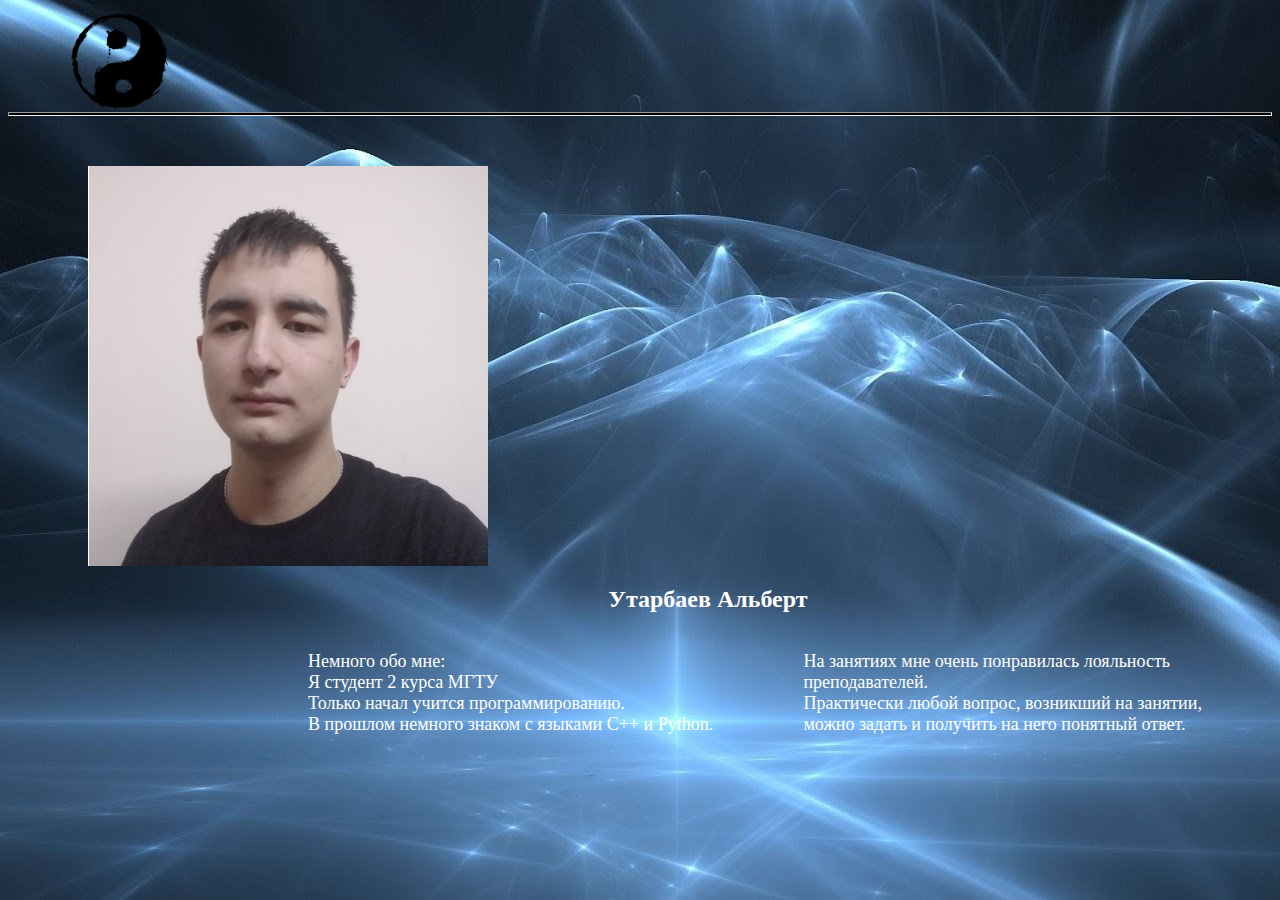
==== Profile/index.html @ 457f1260 "28.01" ====
<!DOCTYPE html>
<html lang="en">
<head>
    <link rel="stylesheet", href="style/styleProfile.css">
    <meta charset="UTF-8">
    <title>Профиль</title>
</head>
<body>
    <header>
        <a href="index.html">
            <img class="logo" src="image/logo.png">

            <hr>
        </a>
    </header>
    <main>
        <img class="PhotoProfile" src="image/PhotoProfile.png" align="center">

        <div class="bloc_profile">
            <h2 class="name_profile">Утарбаев Альберт</h2>

            <div class="info">
                <p class="info-aboutMe">
                    Немного обо мне:<br>
                    Я студент 2 курса МГТУ<br>
                    Только начал учится программированию.<br>
                    В прошлом немного знаком с языками C++ и Python.
                </p>

                <p class="info-wishes">
                    На занятиях мне очень понравилась лояльность преподавателей.<br>
                    Практически любой вопрос, возникший на занятии,<br>
                    можно задать и получить на него понятный ответ.<br>
                </p>
            </div>
        </div>
    </main>
</body>
</html>
---- Profile/style/styleProfile.css ----
body{
    background-image: url("../image/background.jpg");
    color: white;
}

main{
    margin-top: 50px;
}

hr{
    margin: 0;
    height: 2px;
    background-color: black;
}

.logo{
    height: 100px;
    width: 100px;
    padding-left: 5%;
}

.PhotoProfile{
    float: left;
    margin-left: 80px;
    height: 400px;
    width: 400px;
}

.bloc_profile{
    float: right;
    padding-right: 5%;
}

.name_profile{
    padding-left: calc(100% / 3);
}
.info{
    font-size: 18px
}

.info-aboutMe{
    float: left;
    width: 45%;
}

.info-wishes{
    float: right;
    width: 45%;
}
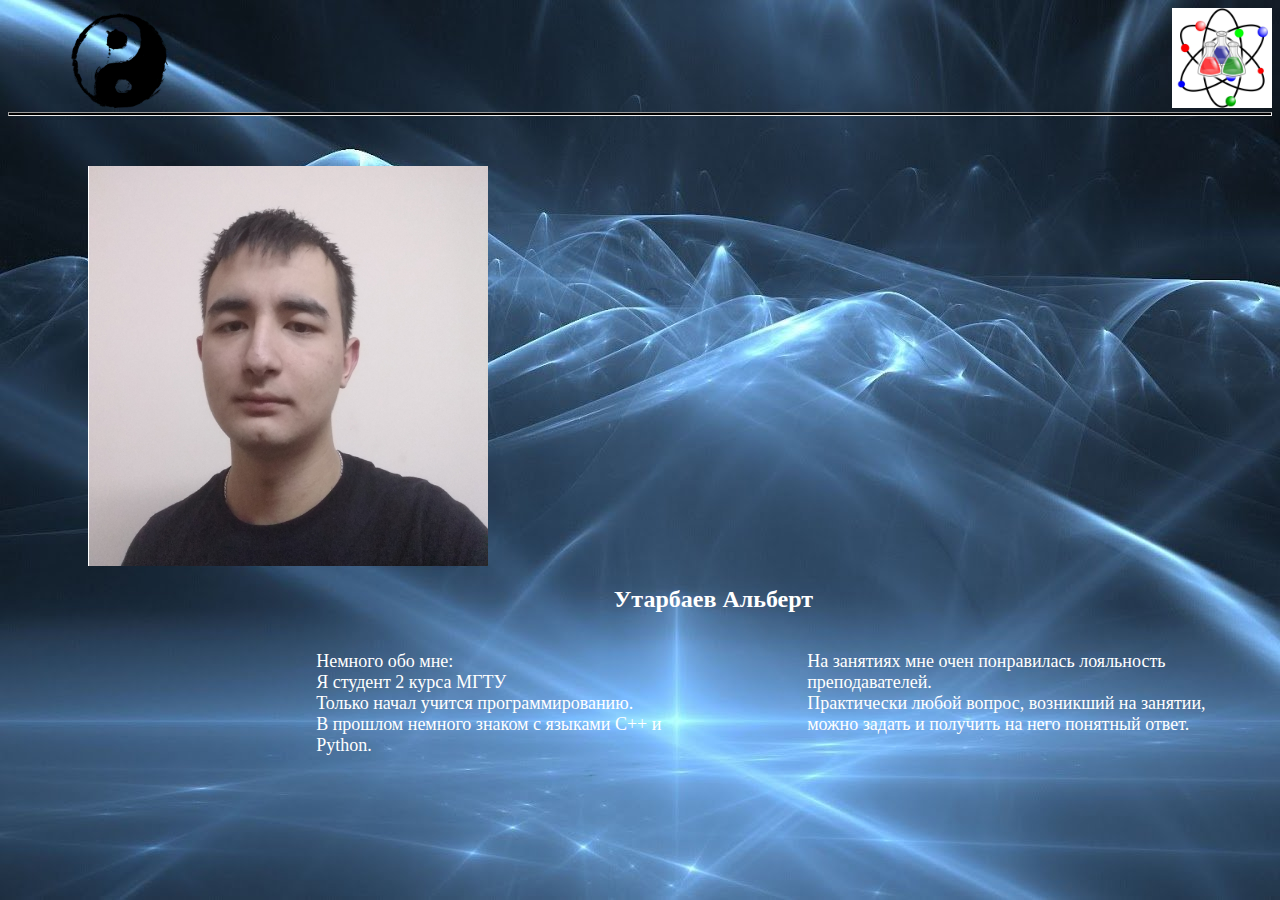
==== commit 430ceced: "31.01" ====
--- a/Profile/index.html
+++ b/Profile/index.html
@@ -1,24 +1,24 @@
 <!DOCTYPE html>
 <html lang="en">
 <head>
-    <link rel="stylesheet", href="style/styleProfile.css">
+    <link rel="stylesheet" href="style/styleProfile.css">
     <meta charset="UTF-8">
     <title>Профиль</title>
 </head>
 <body>
     <header>
         <a href="index.html">
-            <img class="logo" src="image/logo.png">
-
-            <hr>
+            <img class="logo" alt="Логотип" src="image/logo.png">
         </a>
+        <a href="table.html">
+            <img class="table" src="image/himuu.jpg">
+        </a>
+        <hr>
     </header>
     <main>
-        <img class="PhotoProfile" src="image/PhotoProfile.png" align="center">
-
+        <img class="PhotoProfile" src="image/PhotoProfile.png" alt="Фото профиля" align="center">
         <div class="bloc_profile">
             <h2 class="name_profile">Утарбаев Альберт</h2>
-
             <div class="info">
                 <p class="info-aboutMe">
                     Немного обо мне:<br>
@@ -26,9 +26,8 @@
                     Только начал учится программированию.<br>
                     В прошлом немного знаком с языками C++ и Python.
                 </p>
-
                 <p class="info-wishes">
-                    На занятиях мне очень понравилась лояльность преподавателей.<br>
+                    На занятиях мне очен понравилась лояльность преподавателей.<br>
                     Практически любой вопрос, возникший на занятии,<br>
                     можно задать и получить на него понятный ответ.<br>
                 </p>
--- a/Profile/style/styleProfile.css
+++ b/Profile/style/styleProfile.css
@@ -1,5 +1,10 @@
 body{
     background-image: url("../image/background.jpg");
+    color: white;
+}
+
+a{
+    text-decoration: none;
     color: white;
 }
 
@@ -47,3 +52,9 @@
     float: right;
     width: 45%;
 }
+
+.table{
+    float: right;
+    height: 100px;
+    width: 100px;
+}
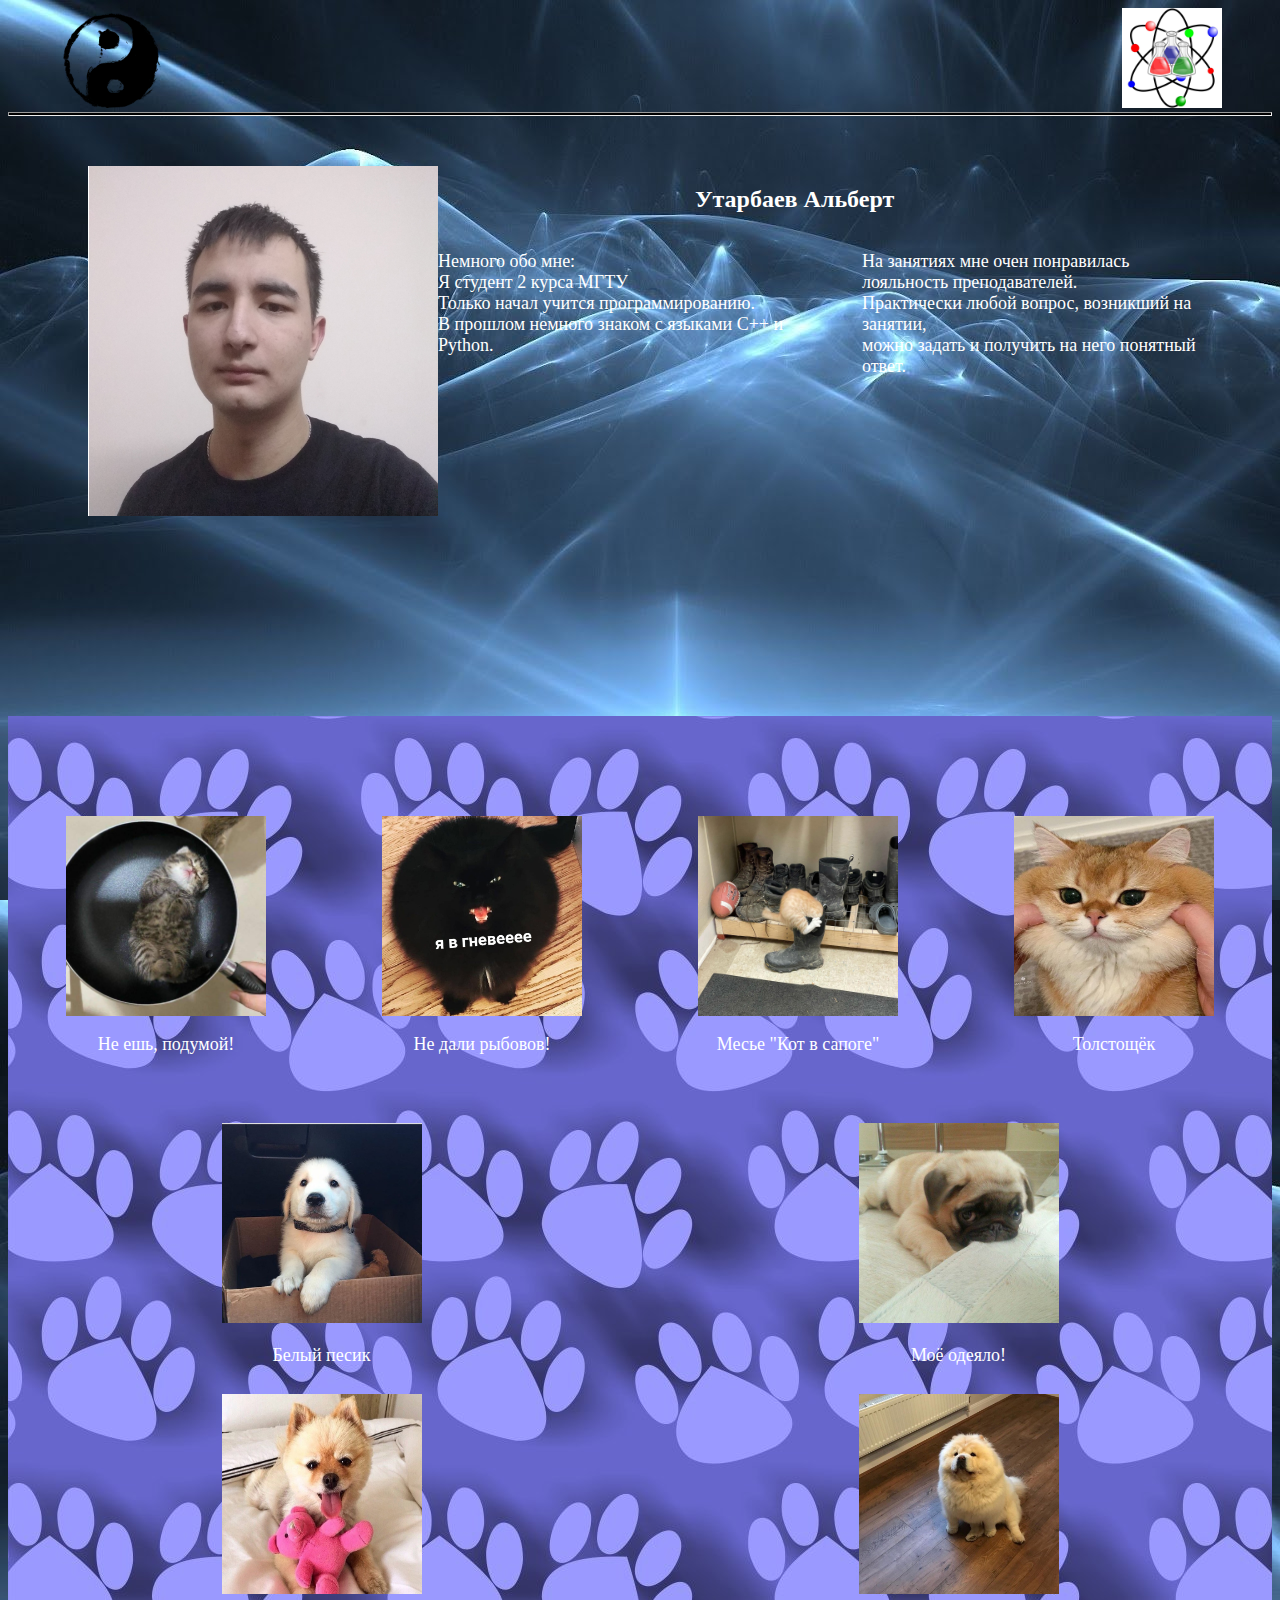
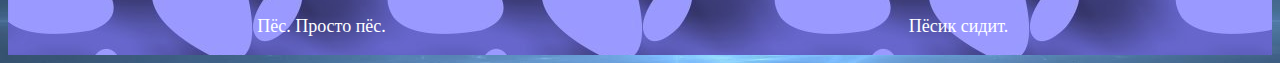
==== commit c675c663: "02.02" ====
--- a/Profile/index.html
+++ b/Profile/index.html
@@ -7,12 +7,14 @@
 </head>
 <body>
     <header>
-        <a href="index.html">
-            <img class="logo" alt="Логотип" src="image/logo.png">
-        </a>
-        <a href="table.html">
-            <img class="table" src="image/himuu.jpg">
-        </a>
+        <div class="container-header">
+            <a href="index.html">
+                <img class="logo" alt="Логотип" src="image/logo.png">
+            </a>
+            <a href="table.html">
+                <img class="table" src="image/himuu.jpg">
+            </a>
+        </div>
         <hr>
     </header>
     <main>
@@ -34,5 +36,43 @@
             </div>
         </div>
     </main>
+    <div class="Pictures">
+        <div class="container-boxes-cats">
+            <div class="box-cat">
+                <img class="image-animals" src="image/eat_cat.jpg">
+                <p class="text-animals">Не ешь, подумой!</p>
+            </div>
+            <div class="box-cat">
+                <img class="image-animals" src="image/angry_cat.jpg">
+                <p class="text-animals">Не дали рыбовов!</p>
+            </div>
+            <div class="box-cat">
+                <img class="image-animals" src="image/cat_boots.jpg">
+                <p class="text-animals">Месье "Кот в сапоге"</p>
+            </div>
+            <div class="box-cat">
+                <img class="image-animals" src="image/cat_cheeks.jpg">
+                <p class="text-animals">Толстощёк</p>
+            </div>
+        </div>
+        <div class="container-boxes-dogs">
+            <div class="box-dog">
+                <img class="image-animals" src="image/dog_white.jpg">
+                <p class="text-animals">Белый песик</p>
+            </div>
+            <div class="box-dog">
+                <img class="image-animals" src="image/dog_blanket.jpg">
+                <p class="text-animals">Моё одеяло!</p>
+            </div>
+            <div class="box-dog">
+                <img class="image-animals" src="image/dog_prostoDog.jpg">
+                <p class="text-animals">Пёс. Просто пёс.</p>
+            </div>
+            <div class="box-dog">
+                <img class="image-animals" src="image/dog_sit.jpg">
+                <p class="text-animals">Пёсик сидит.</p>
+            </div>
+        </div>
+    </div>
 </body>
 </html>--- a/Profile/style/styleProfile.css
+++ b/Profile/style/styleProfile.css
@@ -8,7 +8,15 @@
     color: white;
 }
 
+.container-header{
+    padding: 0 50px;
+    display: flex;
+    justify-content: space-between;
+}
+
 main{
+    display: flex;
+    justify-content: space-around;
     margin-top: 50px;
 }
 
@@ -25,14 +33,12 @@
 }
 
 .PhotoProfile{
-    float: left;
     margin-left: 80px;
-    height: 400px;
-    width: 400px;
+    height: 350px;
+    width: 350px;
 }
 
 .bloc_profile{
-    float: right;
     padding-right: 5%;
 }
 
@@ -58,3 +64,43 @@
     height: 100px;
     width: 100px;
 }
+
+.Pictures{
+    background-image: url("../image/background_animals.jpg");
+    padding-top: 100px;
+    margin-top: 200px;
+}
+
+.container-boxes-cats{
+    display: flex;
+    justify-content: space-around;
+}
+
+.box-cat{
+    display: flex;
+    flex-direction: column;
+    justify-content: space-between;
+}
+
+.image-animals{
+    width: 200px;
+    height: 200px;
+}
+
+.text-animals{
+    text-align: center;
+    font-size: 18px;
+}
+
+.container-boxes-dogs{
+    margin-top: 50px;
+    display: grid;
+    grid-template-columns: 1fr 1fr;
+    grid-template-rows: 1fr 1fr;
+    grid-gap: 10px;
+}
+
+.box-dog{
+    text-align: center;
+}
+
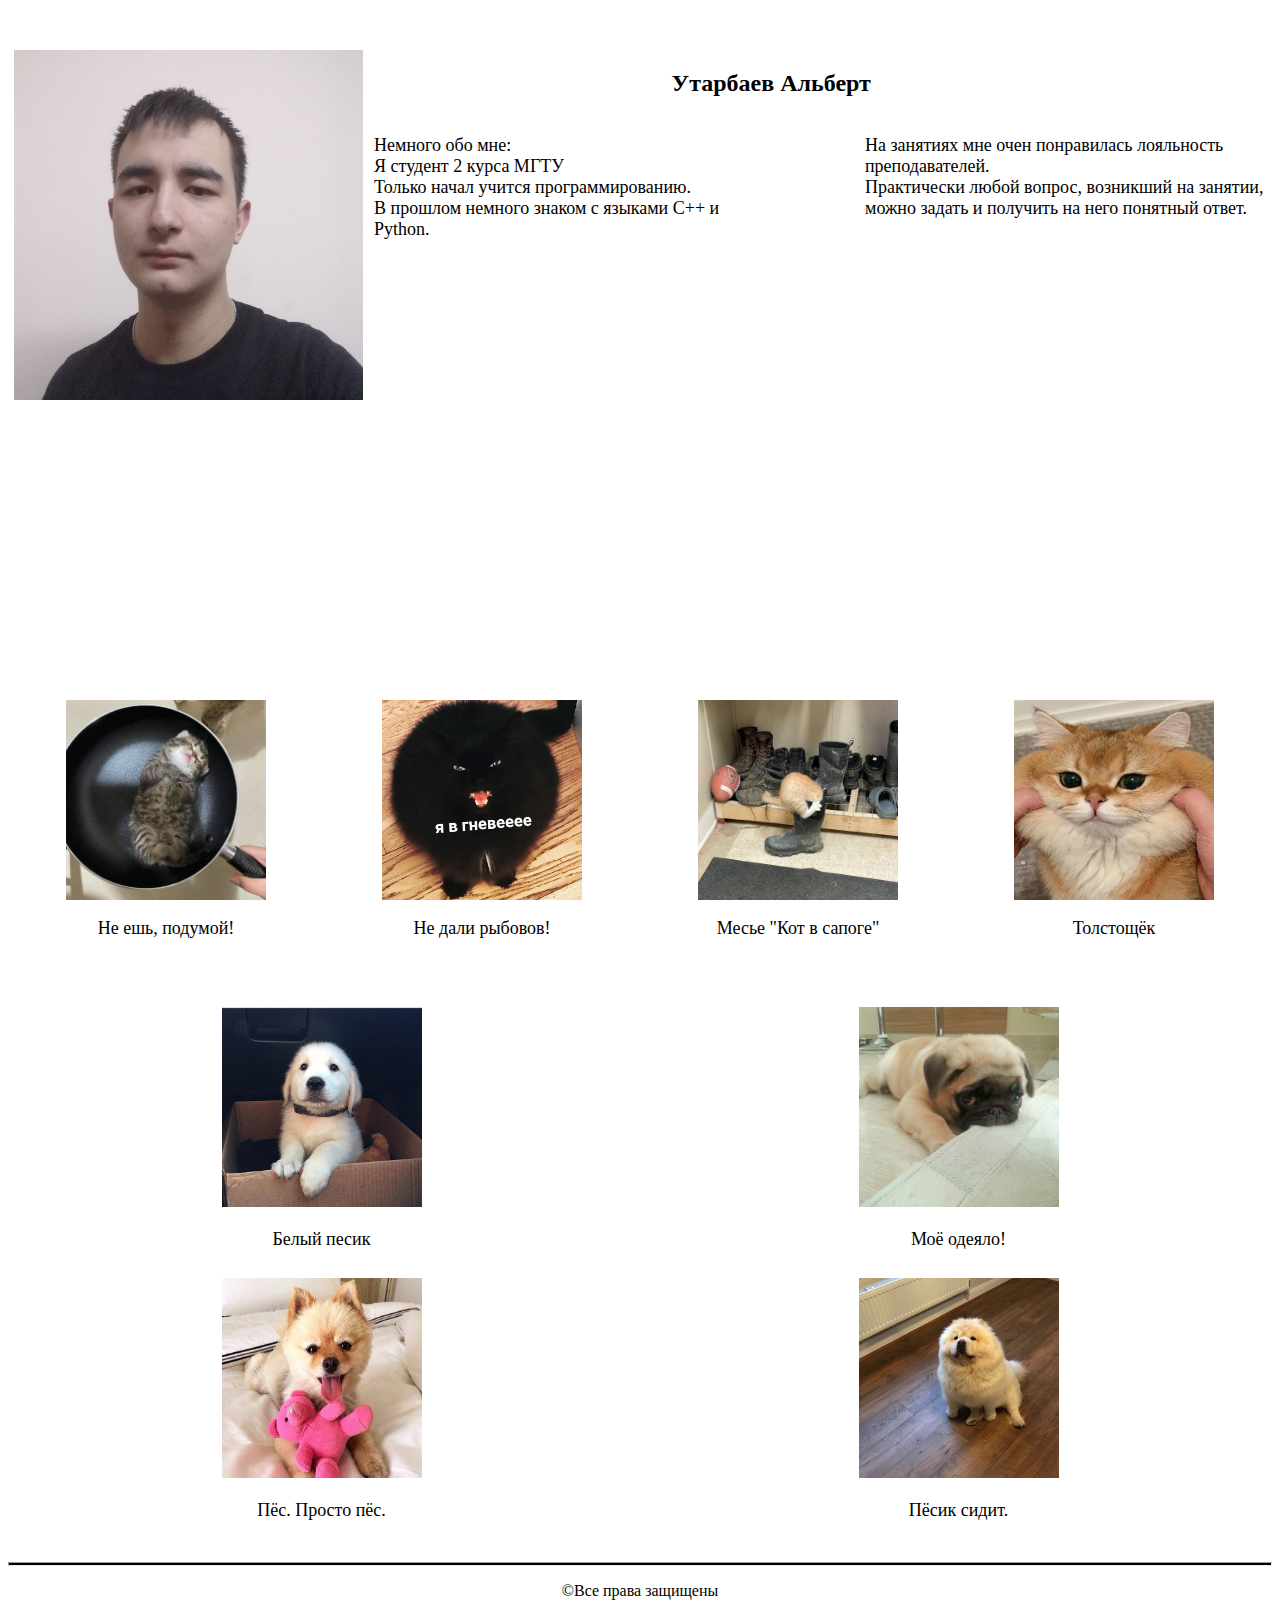
==== commit 06d0fc3e: "09.02" ====
--- a/Profile/index.html
+++ b/Profile/index.html
@@ -6,17 +6,6 @@
     <title>Профиль</title>
 </head>
 <body>
-    <header>
-        <div class="container-header">
-            <a href="index.html">
-                <img class="logo" alt="Логотип" src="image/logo.png">
-            </a>
-            <a href="table.html">
-                <img class="table" src="image/himuu.jpg">
-            </a>
-        </div>
-        <hr>
-    </header>
     <main>
         <img class="PhotoProfile" src="image/PhotoProfile.png" alt="Фото профиля" align="center">
         <div class="bloc_profile">
@@ -74,5 +63,9 @@
             </div>
         </div>
     </div>
+    <footer class="container-footer">
+        <hr>
+        <p class="text-footer">©Все права защищены</p>
+    </footer>
 </body>
 </html>--- a/Profile/style/styleProfile.css
+++ b/Profile/style/styleProfile.css
@@ -1,11 +1,11 @@
 body{
-    background-image: url("../image/background.jpg");
-    color: white;
+    max-width: 100%;
+    max-height: 100%;
+    background-size: cover;
 }
 
 a{
     text-decoration: none;
-    color: white;
 }
 
 .container-header{
@@ -16,6 +16,8 @@
 
 main{
     display: flex;
+    flex-wrap: wrap;
+    flex-basis: 50%;
     justify-content: space-around;
     margin-top: 50px;
 }
@@ -33,13 +35,11 @@
 }
 
 .PhotoProfile{
+    /*
     margin-left: 80px;
+    */
     height: 350px;
     width: 350px;
-}
-
-.bloc_profile{
-    padding-right: 5%;
 }
 
 .name_profile{
@@ -60,13 +60,16 @@
 }
 
 .table{
-    float: right;
     height: 100px;
     width: 100px;
 }
 
+.tasks{
+    height: 100px;
+    width: auto;
+}
+
 .Pictures{
-    background-image: url("../image/background_animals.jpg");
     padding-top: 100px;
     margin-top: 200px;
 }
@@ -74,17 +77,20 @@
 .container-boxes-cats{
     display: flex;
     justify-content: space-around;
+    flex-wrap: wrap;
 }
 
 .box-cat{
     display: flex;
     flex-direction: column;
     justify-content: space-between;
+    align-items: center;
 }
 
 .image-animals{
     width: 200px;
     height: 200px;
+    text-align: center;
 }
 
 .text-animals{
@@ -104,3 +110,50 @@
     text-align: center;
 }
 
+.container-footer{
+    height: 100px;
+    display: flex;
+    flex-direction: column;
+    justify-content: center;
+}
+
+.text-footer{
+    text-align: center;
+}
+
+@media screen and (max-width: 1200px){
+    .PhotoProfile{
+        text-align: center;
+        margin-left: 0;
+    }
+
+    .info-aboutMe .info-wishes{
+        width: 50%;
+    }
+
+    .name_profile{
+        padding-left: 0;
+        text-align: center;
+    }
+
+    .bloc_profile{
+        padding-left: 0;
+    }
+
+    .text-animals{
+        text-align: center;
+    }
+}
+
+@media screen and (max-width: 860px){
+    .box-cat .image-animals{
+        width: 150px;
+        height: 150px;
+    }
+}
+
+@media screen and (max-width: 650px) {
+    .box-cat{
+        flex-basis: 50%;
+    }
+}
